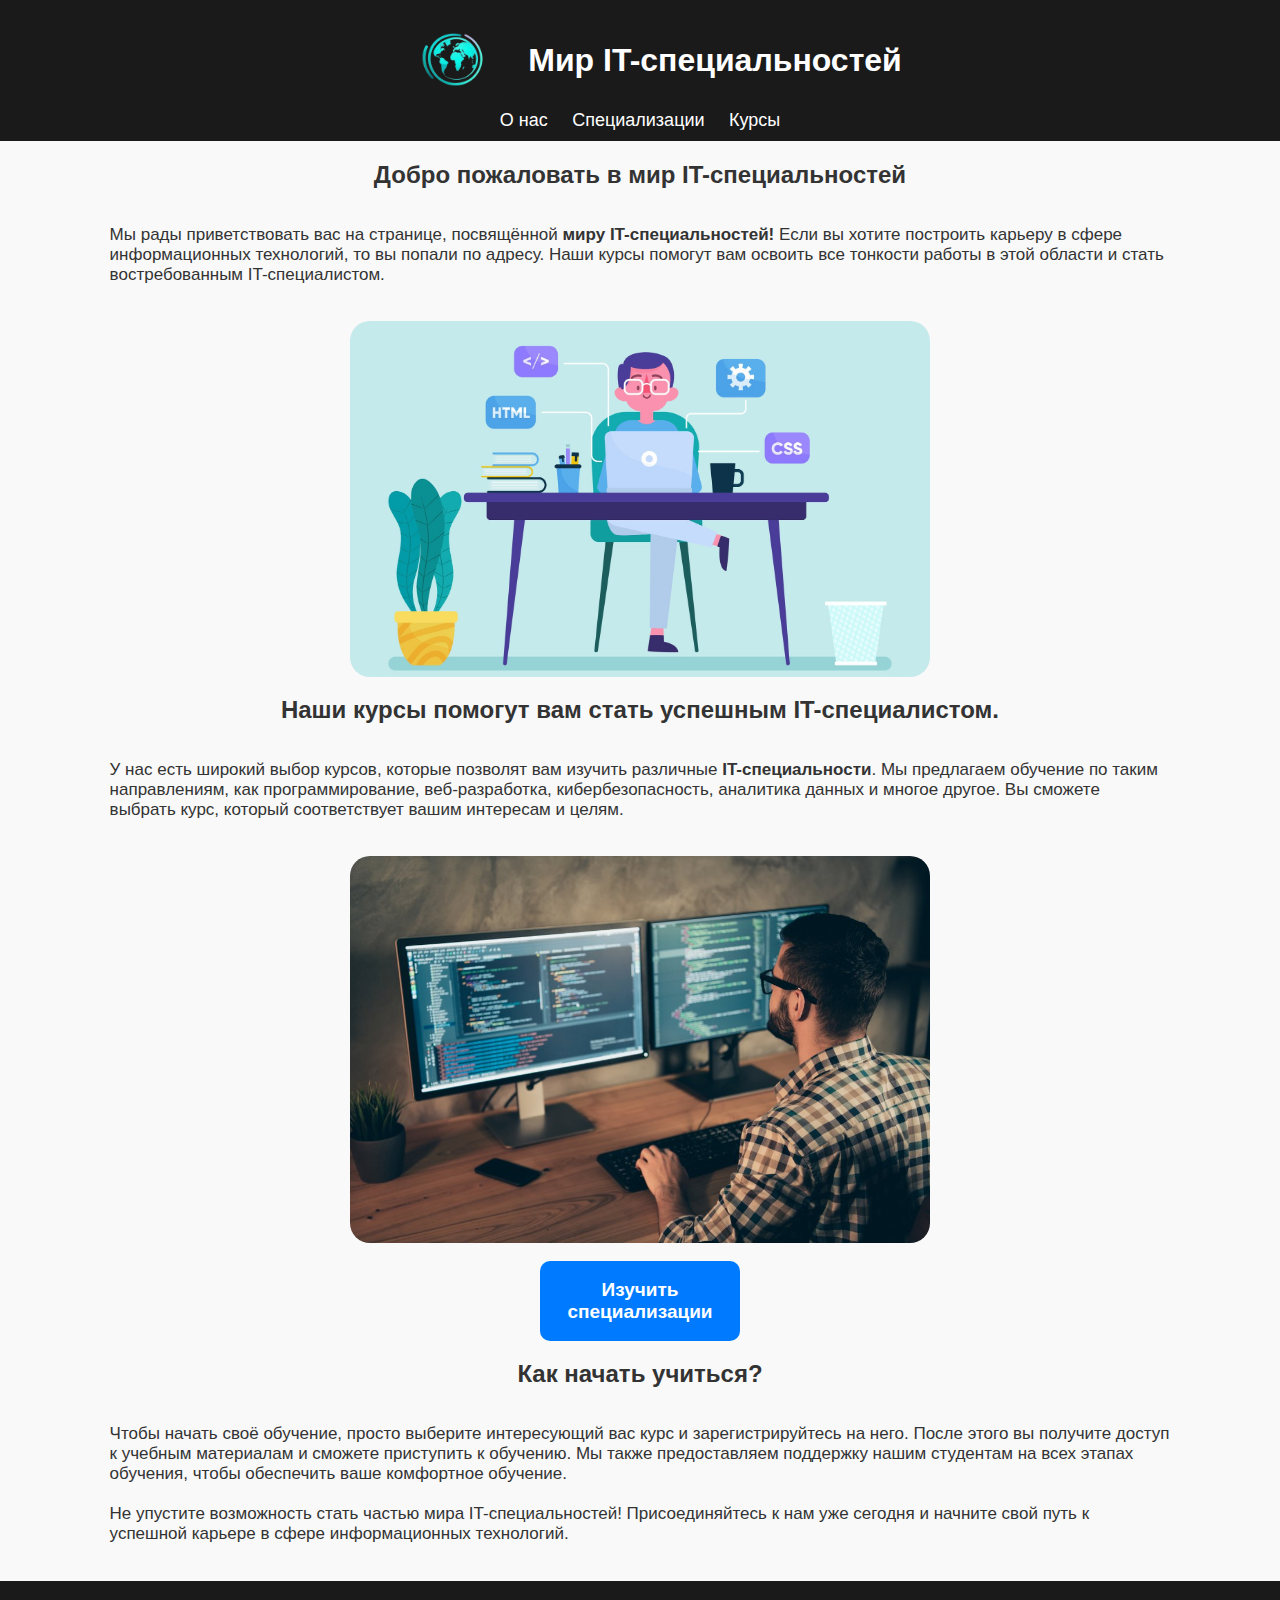
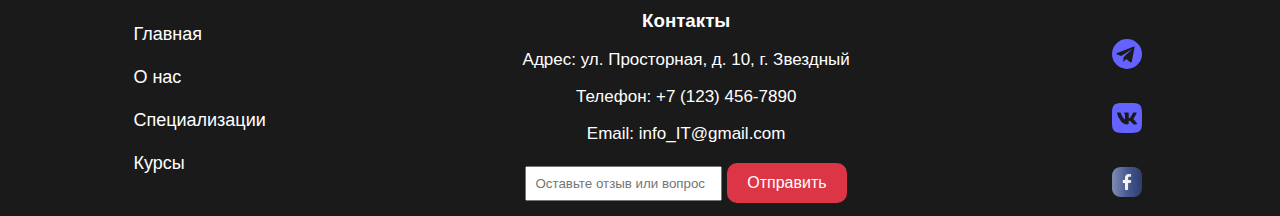
==== index.html @ 8569a423 "Add files via upload" ====
<!DOCTYPE html>
<html lang="ru">
<head>
    <meta charset="UTF-8">
    <meta name="viewport" content="width=device-width, initial-scale=1.0">
    <title>Мир IT-специальностей</title>
    <!-- <link rel="stylesheet" href="css/reset.css">
    <link rel="stylesheet" href="css/normalize.css"> -->
    <link rel="stylesheet" href="css/style.css">
</head>
<body>
    <header>
      <div class="title">
        <a href="index.html"><img src="img/logo.png" alt="logo" class="logo"></a>
        <h1>Мир IT-специальностей</h1>
      </div>
      <nav>
        <a href="about.html">О нас</a>
        <a href="spec.html">Специализации</a>
        <a href="curses.html">Курсы</a>
      </nav>
    </header>

        <!-- index.html (Главная) -->
    <section class="main first_page">
        <h2>Добро пожаловать в мир IT-специальностей</h2>
        <p>Мы рады приветствовать вас на странице, посвящённой <strong>миру IT-специальностей!</strong> Если вы хотите построить карьеру в сфере информационных технологий, то вы попали по адресу. Наши курсы помогут вам освоить все тонкости работы в этой области и стать востребованным IT-специалистом.</p>
        <img src="img/spec.jpg" class="all_img">
        <h2>Наши курсы помогут вам стать успешным IT-специалистом.</h2>
        <p>У нас есть широкий выбор курсов, которые позволят вам изучить различные <strong>IT-специальности</strong>. Мы предлагаем обучение по таким направлениям, как программирование, веб-разработка, кибербезопасность, аналитика данных и многое другое. Вы сможете выбрать курс, который соответствует вашим интересам и целям.</p>
        <img src="img/preview.jpg" alt="" class="all_img">
        <a href="spec.html"><button id="exploreSpecializations">Изучить специализации</button></a>
        <h2>
            Как начать учиться?
        </h2>
        <p>Чтобы начать своё обучение, просто выберите интересующий вас курс и зарегистрируйтесь на него. После этого вы получите доступ к учебным материалам и сможете приступить к обучению. Мы также предоставляем поддержку нашим студентам на всех этапах обучения, чтобы обеспечить ваше комфортное обучение.
            <br><br>
        Не упустите возможность стать частью мира IT-специальностей! Присоединяйтесь к нам уже сегодня и начните свой путь к успешной карьере в сфере информационных технологий.</p>
    </section>

    <footer>
        <nav>
        <a href="index.html">Главная</a>
        <a href="about.html">О нас</a>
        <a href="spec.html">Специализации</a>
        <a href="curses.html">Курсы</a>
    </nav>
        <div class="conts">
        <h3>Контакты</h3>
        <p>Адрес: ул. Просторная, д. 10, г. Звездный</p>
        <p>Телефон: +7 (123) 456-7890</p>
        <p>Email: info_IT@gmail.com</p>
        <form id="subscribeForm" action="submit.php" method="post">
            <input type="email" name="email" placeholder="Оставьте отзыв или вопрос">
            <button type="submit" class="footer__button">Отправить</button>
        </form></div>
        <div class="social-icons">
        <a href="#" class="icon-link"><img src="icons/tg.svg"></a>
        <a href="#" class="icon-link"><img src="icons/vk.svg"></a>
        <a href="#" class="icon-link"><img src="icons/fb.svg"></a>
    </div>
    </footer>

    <script src="script.js"></script>
</body>
</html>
---- css/style.css ----
/* styles.css */

.main h2 {
    font-weight: 700;
    font-size: 24px;
}

body {
    font-family: 'Montserrat', sans-serif;
    background-color: #f8f8f8;
    color: #333;
    margin: 10vw auto;
    padding: 0;
}

.main {
    margin: 0 7vw;
}

.first_page {
    height: 1400px;
    align-items: center;
    justify-content: space-between;
    display: flex;
    flex-direction: column;

}

header {
    background-color: #1a1a1a;
    color: #fff;
    padding: 10px 20px;
    text-align: center;
}

nav a {
    color: #fff;
    text-decoration: none;
    margin: 0 10px;
    font-size: 18px;

}

button {
    background-color: #ffcc00;
    color: #1a1a1a;
    padding: 8px 16px;
    border: none;
    cursor: pointer;
}

.footer__button {
    width: 120px;
    height: 40px;
    font-weight: 500;
    font-size: 16px;
}

section {
    padding: 20px;
    min-height: 65vh;

}

footer {
    background-color: #1a1a1a;
    color: #fff;
    text-align: center;
    padding: 10px 0;
    display: flex;
    justify-content: space-around;
    align-items: center;
}


.social-icons {
    display: flex;
    justify-content: space-around;
    flex-direction: column;
    height: 150px;
}

.social-icons img {
    width: 60px;
    height: 60px;
}

form input {
    padding: 8px;
    margin-right: 10px;
}

form button {
    background-color: #ffcc00;
    color: #1a1a1a;
    padding: 8px 16px;
    border: none;
    cursor: pointer;
}

.title h1 {
    text-decoration: none;
    color: white;
}

/* styles.css */

body {
    font-family: 'Roboto', sans-serif;
    background-color: #f9f9f9;
    color: #333;
    margin: 0;
    padding: 0;
}

section {
    padding: 20px;
}

button {
    background-color: #007bff;
    color: #fff;
    padding: 8px 16px;
    border: none;
    cursor: pointer;
    border-radius: 10px;
    font-weight: 550;
    width: 200px;
    height: 80px;
    font-size: 19px;
}

ul {
    list-style-type: none;
    padding: 0;
}

form input, form textarea {
    padding: 8px;
    margin: 5px 0;
}

form button {
    background-color: #dc3545;
    color: #fff;
    padding: 8px 16px;
    border: none;
    cursor: pointer;
}

.logo {
    height: 150px;
    width: 150px;
}

.title {
    display: flex;
    justify-content: center;
    align-items: center;
    height: 100px;
    padding: 0px;
    margin: 0px;
}

.all_img {
    width: 580px;
    /* height: 200px; */
    border-radius: 20px;
    /* border: 1px solid black; */

}

#view {
    display: flex;
    justify-content: center;
    /* width: 30vw; */
    height: 42vh;
    align-self: center;
    border-radius: 20px;
}

.str {
    display: flex;
    justify-content: space-between;
}

.str p {
    width: 50vw;
}

.card {
            width: 300px;
            border: 1px solid #ccc;
            border-radius: 5px;
            padding: 10px;
            margin: 10px;
            box-shadow: 0 2px 4px rgba(0, 0, 0, 0.1);
            height: 500px;
            display: flex;
            justify-content: space-between;
            flex-direction: column;
        }
        .card img {
            width: 100%;
            border-radius: 5px;
        }
        .card h3 {
            color: #333;
            font-size: 1.5em;
            margin-top: 10px;
        }
        .card p {
            color: #666;
            font-size: 1em;
        }
        .card a {
            text-decoration: none;
            color: black;
            font-weight: 550;
        }

.card:hover {
  box-shadow: 3px 3px 10px #aaa;
}

.spec-list {
    display: flex;
    flex-wrap: wrap;
    align-items: center;
    justify-content: center;
    margin: 0 auto;
    width: 70vw;
}

section h2 {
    width: fit-content;
    margin: 0 auto;
}



footer nav {
    display: flex;
    flex-direction: column;
    height: 150px;
    justify-content: space-between;
    align-items: flex-start;
}

p {
    font-size: 17px;
}

.courses-container {
  max-width: 800px;
  margin: 50px auto;
  text-align: center;
}


.courses-list {
  display: flex;
  flex-wrap: wrap;
  justify-content: space-between;
}

.course {
  background-color: #f9f9f9;
  border-radius: 5px;
  box-shadow: 2px 2px 5px #ccc;
  margin-bottom: 20px;
  padding: 20px;
  justify-content: start;
}



.course h2 {
  color: #333;
  margin-bottom: 10px;
}

.course a {
  list-style-type: none;
  padding: 0;
  margin: 0;
  text-decoration: none;
  color: #000;
  font-weight: 550;
}

.course li {
  margin-bottom: 5px;
}

.course ul {
    display: flex;
    flex-direction: column;
    /* height: 100px; */
}

/* @media (min-width: 768px) {
  .course {
    width: 48%;
  }
}

@media (min-width: 1024px) {
  .course {
    width: 31%;
  }
} */
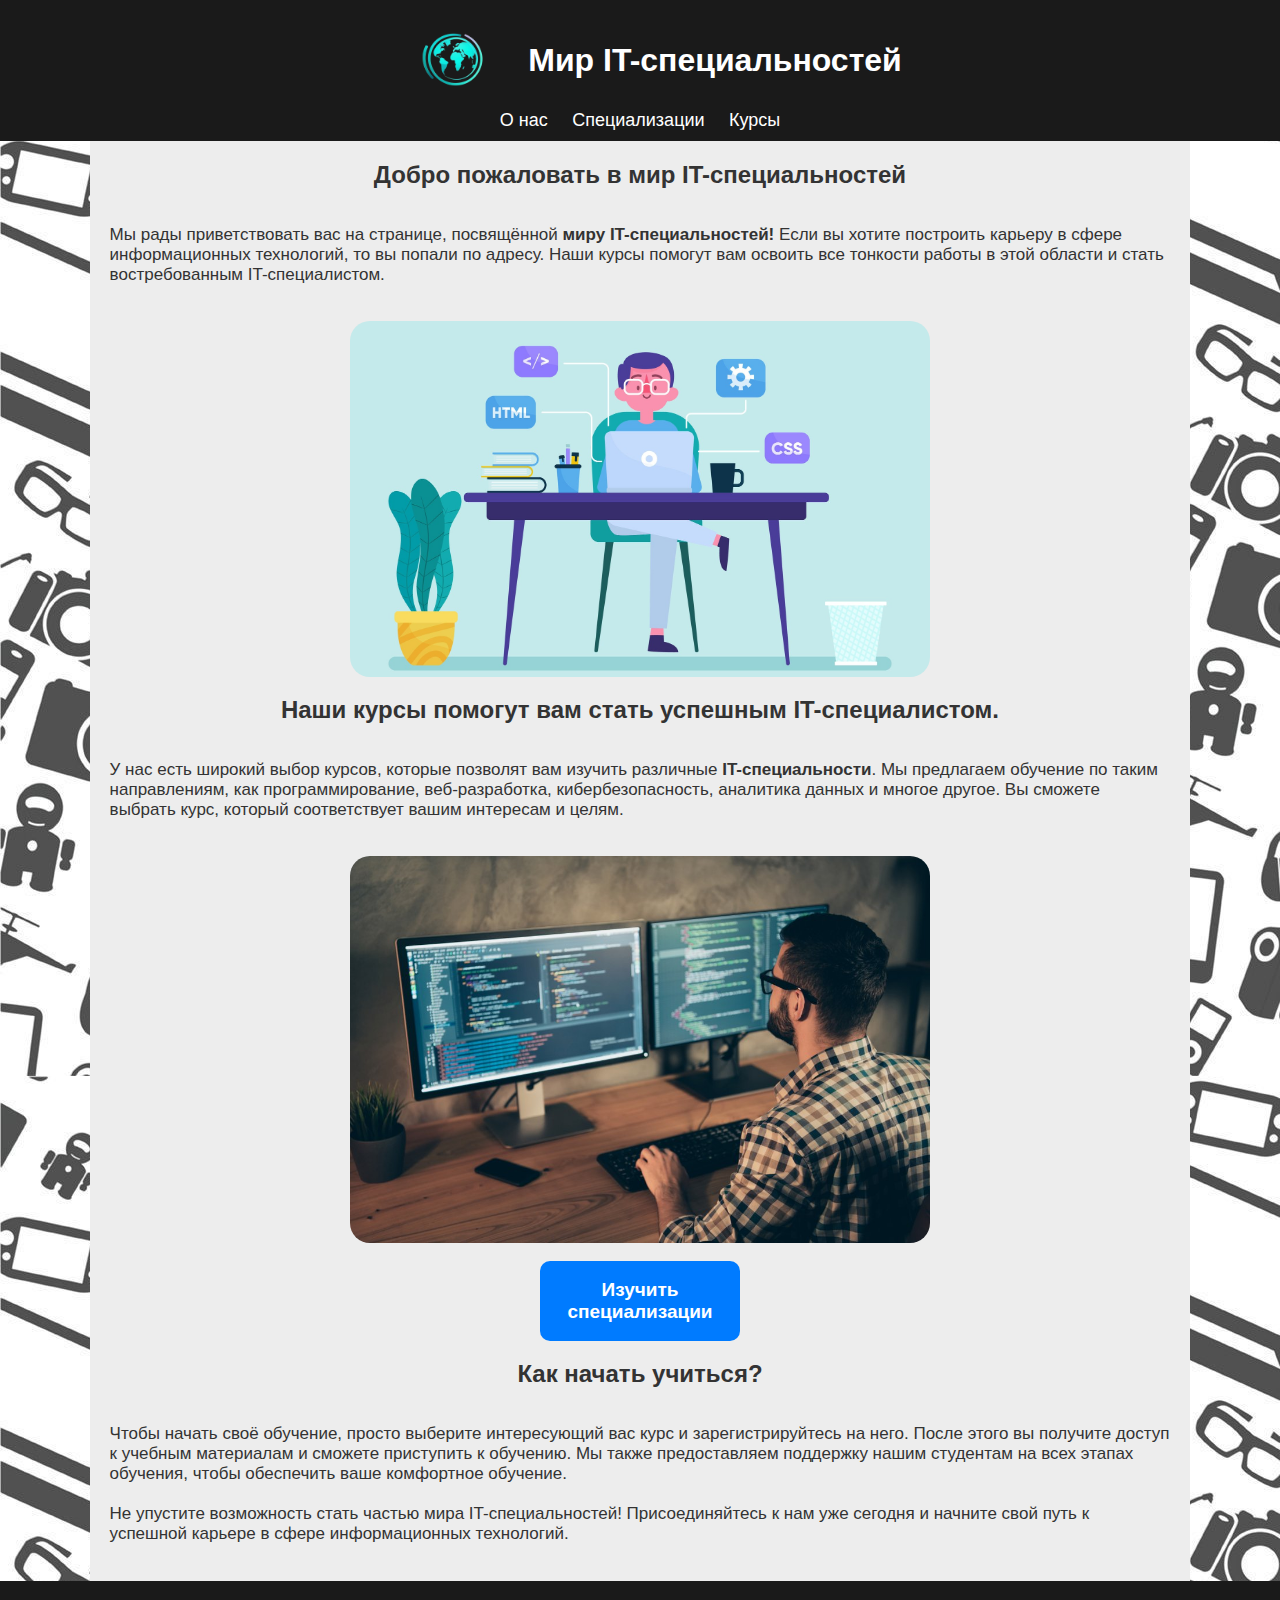
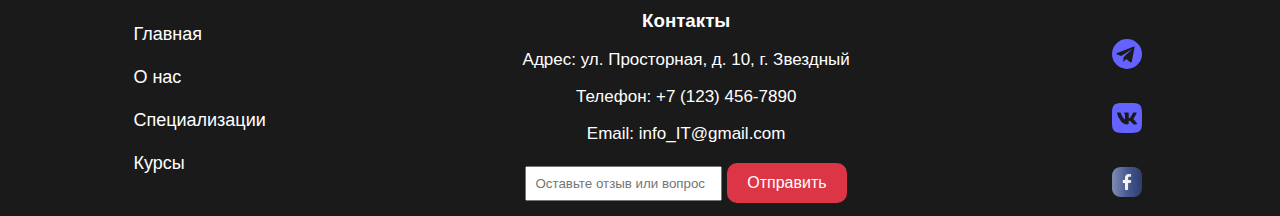
==== commit 8838bb31: "Update index.html" ====
--- a/index.html
+++ b/index.html
@@ -7,6 +7,7 @@
     <!-- <link rel="stylesheet" href="css/reset.css">
     <link rel="stylesheet" href="css/normalize.css"> -->
     <link rel="stylesheet" href="css/style.css">
+    <meta name="yandex-verification" content="ec9db4f4f507560a" />
 </head>
 <body>
     <header>
@@ -63,4 +64,4 @@
 
     <script src="script.js"></script>
 </body>
-</html>+</html>
--- a/css/style.css
+++ b/css/style.css
@@ -7,13 +7,17 @@
 
 body {
     font-family: 'Montserrat', sans-serif;
-    background-color: #f8f8f8;
-    color: #333;
+    background-color: red;
+/*    color: #333;*/
     margin: 10vw auto;
     padding: 0;
-}
+    background-image: url("../img/background.jpg");
+}
+
+
 
 .main {
+    background-color: #ededed;
     margin: 0 7vw;
 }
 
